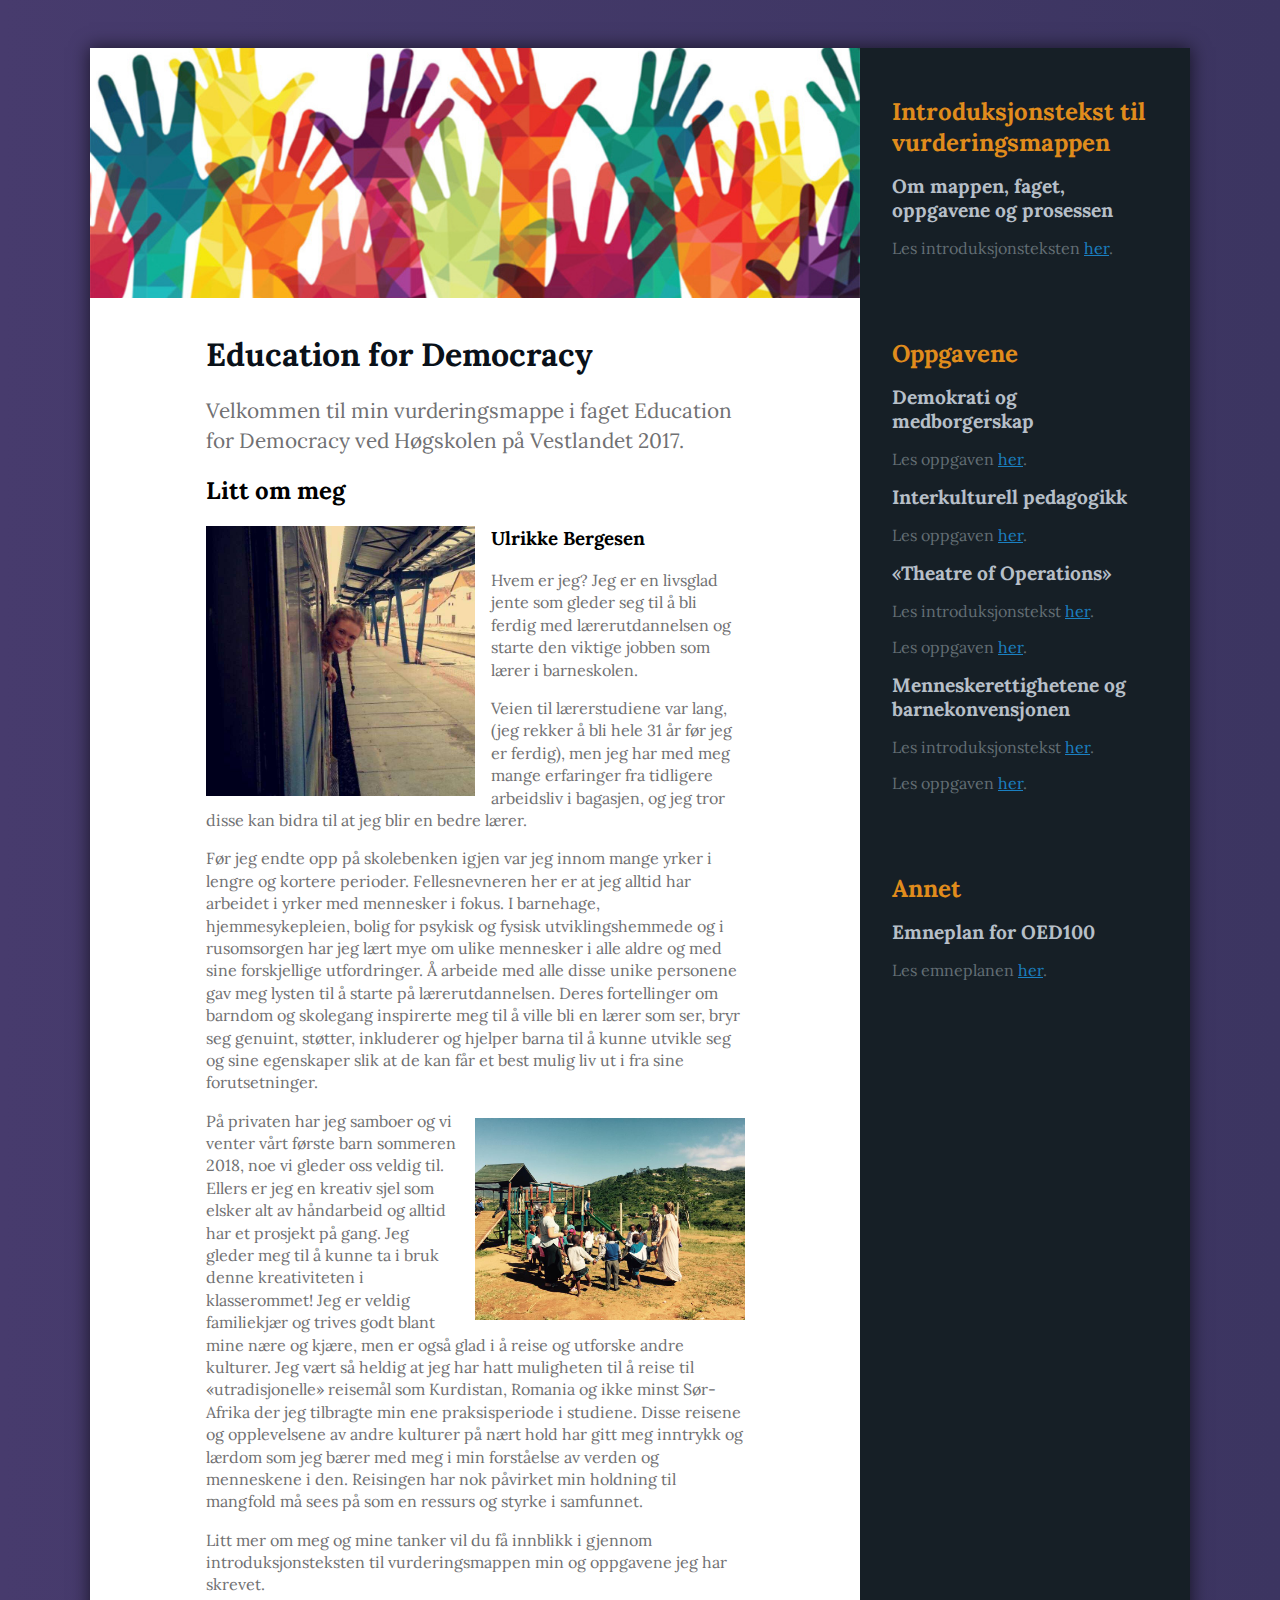
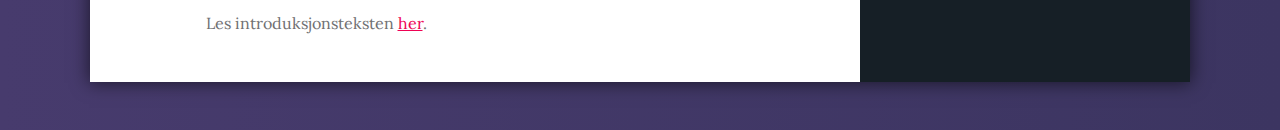
==== OED100/index.html @ d4bea59a "add OED100 exam" ====
<!DOCTYPE html>
<html>

<head>
    <title>OED100—Education for democracy</title>
    <link href="style.css" type="text/css" rel="stylesheet">
    <link href="https://fonts.googleapis.com/css?family=Lora" rel="stylesheet">

    <meta charset="utf-8">
</head>

<body class="backdrop-gradient">
    <div class="wrap">

        <div class="sidebar">
            <div class="sidebar-content">
                <div class="linkgroup">
                    <h1>Introduksjonstekst til vurderingsmappen</h1>

                    <h2>Om mappen, faget, oppgavene og prosessen</h2>

                    <p>Les introduksjonsteksten
                        <a href="intro.html">her</a>.
                    </p>
                </div>
                <div class="linkgroup">
                    <h1>Oppgavene</h1>

                    <h2>Demokrati og medborgerskap</h2>

                    <p>Les oppgaven
                        <a href="vurderingsmappe/pdf/2.pdf">her</a>.
                    </p>

                    <h2>Interkulturell pedagogikk</h2>

                    <p>Les oppgaven
                        <a href="vurderingsmappe/pdf/3.pdf">her</a>.
                    </p>

                    <h2>«Theatre of Operations»</h2>

                    <p>Les introduksjonstekst
                        <a href="intro-too.html">her</a>.
                    </p>

                    <p>Les oppgaven
                        <a href="https://ubergesen.github.io">her</a>.
                    </p>

                    <h2>Menneskerettighetene og barnekonvensjonen</h2>
                    <p>
                        Les introduksjonstekst
                        <a href="intro-mob.html">her</a>.
                    </p>
                    <p>Les oppgaven
                        <a href="vurderingsmappe/pdf/5.pdf">her</a>.
                    </p>
                </div>
                <div class="linkgroup">
                    <h1>Annet</h1>
                    <h2>Emneplan for OED100</h2>

                    <p>Les emneplanen
                        <a href="https://www.hvl.no/en/studies-at-hvl/study-programmes/course/oed100">her</a>.
                    </p>
                </div>
            </div>
        </div>

        <div class="content">

            <div class="hender">
                <img src="vurderingsmappe/bakgrunner/hender.jpg">
            </div>

            <div class="content-content">

                <h1>Education for Democracy</h1>

                <p class="intro">Velkommen til min vurderingsmappe i faget Education for Democracy ved Høgskolen på Vestlandet 2017.</p>

                <h2>Litt om meg</h2>

                <img src="bilder/profil.jpg" id="ulriksen" class="image-left">

                <h3>Ulrikke Bergesen</h3>

                <p>Hvem er jeg? Jeg er en livsglad jente som gleder seg til å bli ferdig med lærerutdannelsen og starte den
                    viktige jobben som lærer i barneskolen.</p>

                <p>Veien til lærerstudiene var lang, (jeg rekker å bli hele 31 år før jeg er ferdig), men jeg har med meg mange
                    erfaringer fra tidligere arbeidsliv i bagasjen, og jeg tror disse kan bidra til at jeg blir en bedre
                    lærer.
                </p>

                <p>Før jeg endte opp på skolebenken igjen var jeg innom mange yrker i lengre og kortere perioder. Fellesnevneren
                    her er at jeg alltid har arbeidet i yrker med mennesker i fokus. I barnehage, hjemmesykepleien, bolig
                    for psykisk og fysisk utviklingshemmede og i rusomsorgen har jeg lært mye om ulike mennesker i alle aldre
                    og med sine forskjellige utfordringer. Å arbeide med alle disse unike personene gav meg lysten til å
                    starte på lærerutdannelsen. Deres fortellinger om barndom og skolegang inspirerte meg til å ville bli
                    en lærer som ser, bryr seg genuint, støtter, inkluderer og hjelper barna til å kunne utvikle seg og sine
                    egenskaper slik at de kan får et best mulig liv ut i fra sine forutsetninger.</p>

                <img src="bilder/sanglek.jpg" class="image-right">

                <p>På privaten har jeg samboer og vi venter vårt første barn sommeren 2018, noe vi gleder oss veldig til. Ellers
                    er jeg en kreativ sjel som elsker alt av håndarbeid og alltid har et prosjekt på gang. Jeg gleder meg
                    til å kunne ta i bruk denne kreativiteten i klasserommet! Jeg er veldig familiekjær og trives godt blant
                    mine nære og kjære, men er også glad i å reise og utforske andre kulturer. Jeg vært så heldig at jeg
                    har hatt muligheten til å reise til «utradisjonelle» reisemål som Kurdistan, Romania og ikke minst Sør-Afrika
                    der jeg tilbragte min ene praksisperiode i studiene. Disse reisene og opplevelsene av andre kulturer
                    på nært hold har gitt meg inntrykk og lærdom som jeg bærer med meg i min forståelse av verden og menneskene
                    i den. Reisingen har nok påvirket min holdning til mangfold må sees på som en ressurs og styrke i samfunnet.</p>

                <p>Litt mer om meg og mine tanker vil du få innblikk i gjennom introduksjonsteksten til vurderingsmappen min
                    og oppgavene jeg har skrevet.</p>

                <p>
                    Les introduksjonsteksten
                    <a href="intro.html">her</a>.
                </p>
                <div class="clear"></div>
            </div>
        </div>

    </div>
</body>

</html>
---- OED100/style.css ----
body {
    font-family: "Lora", sans-serif;
}

.backdrop-gradient {
    background: #473b6d;
    background: -moz-linear-gradient(left, #473b6d 0%, #3c3561 100%);
    background: -webkit-linear-gradient(left, #473b6d 0%,#3c3561 100%);
    background: linear-gradient(to right, #473b6d 0%,#3c3561 100%);
}

.wrap {
    margin: 3em auto;
    -webkit-box-shadow: 0px 0px 17px 1px rgba(0,0,0,0.59);
    -moz-box-shadow: 0px 0px 17px 1px rgba(0,0,0,0.59);
    box-shadow: 0px 0px 17px 1px rgba(0,0,0,0.59);
    max-width: 1100px;
    position: relative;
}

.sidebar {
    background-color: #161f26;
    width: 30%;
    box-sizing: border-box;
    padding-left: 1em;
    padding-right: 1em;
    padding-top: 1em;
    position: absolute;
    top: 0;
    right: 0;
    bottom: 0;
}

.sidebar h1 {
    color: #e08c1c;
    font-size: 1.5em;
}

.sidebar h2 {
    color: #b6bfc8;
    font-size: 1.2em;
}

.sidebar p {
    color: #636e74;
}

.sidebar a {
    color: #1b80c1;
}

.sidebar-content {
}

.highlight {
    background-color: rgba(255,255,255,0.05);
    padding: 1em;
}

.linkgroup {
    padding: 1em;
}

.highlight, .linkgroup {
    margin-bottom: 1em;
}

.linkgroup:hover {
    background-color: rgba(255,255,255,0.05);
}


.content {
    background-color:white;
    width: 70%;
}

.content-content {
    padding: 2em 15%;
}

.content h1 {
    color: #0a1119;
}

.content h1:first-child {
    margin-top: 0;
}

.content p, .content li {
    color: #707072;
    line-height: 1.4;
}

.content p.intro {
    font-size: 1.3em;
}

.content a {
    color: #ee0253;
}

.hender img {
    width: 100%;
    height: 250px;
    object-fit: cover;
}

.clear {
    clear: both;
}

#ulriksen {
    margin-top: 0;
}

.image-left {
    float: left;
    width: 50%;
    margin-right: 1em;
    margin-top: 0.5em;
}

.image-right {
    float: right;
    width: 50%;
    margin-left: 1em;
    margin-top: 0.5em;
}

dd,dt {
    font-style: italic;
}
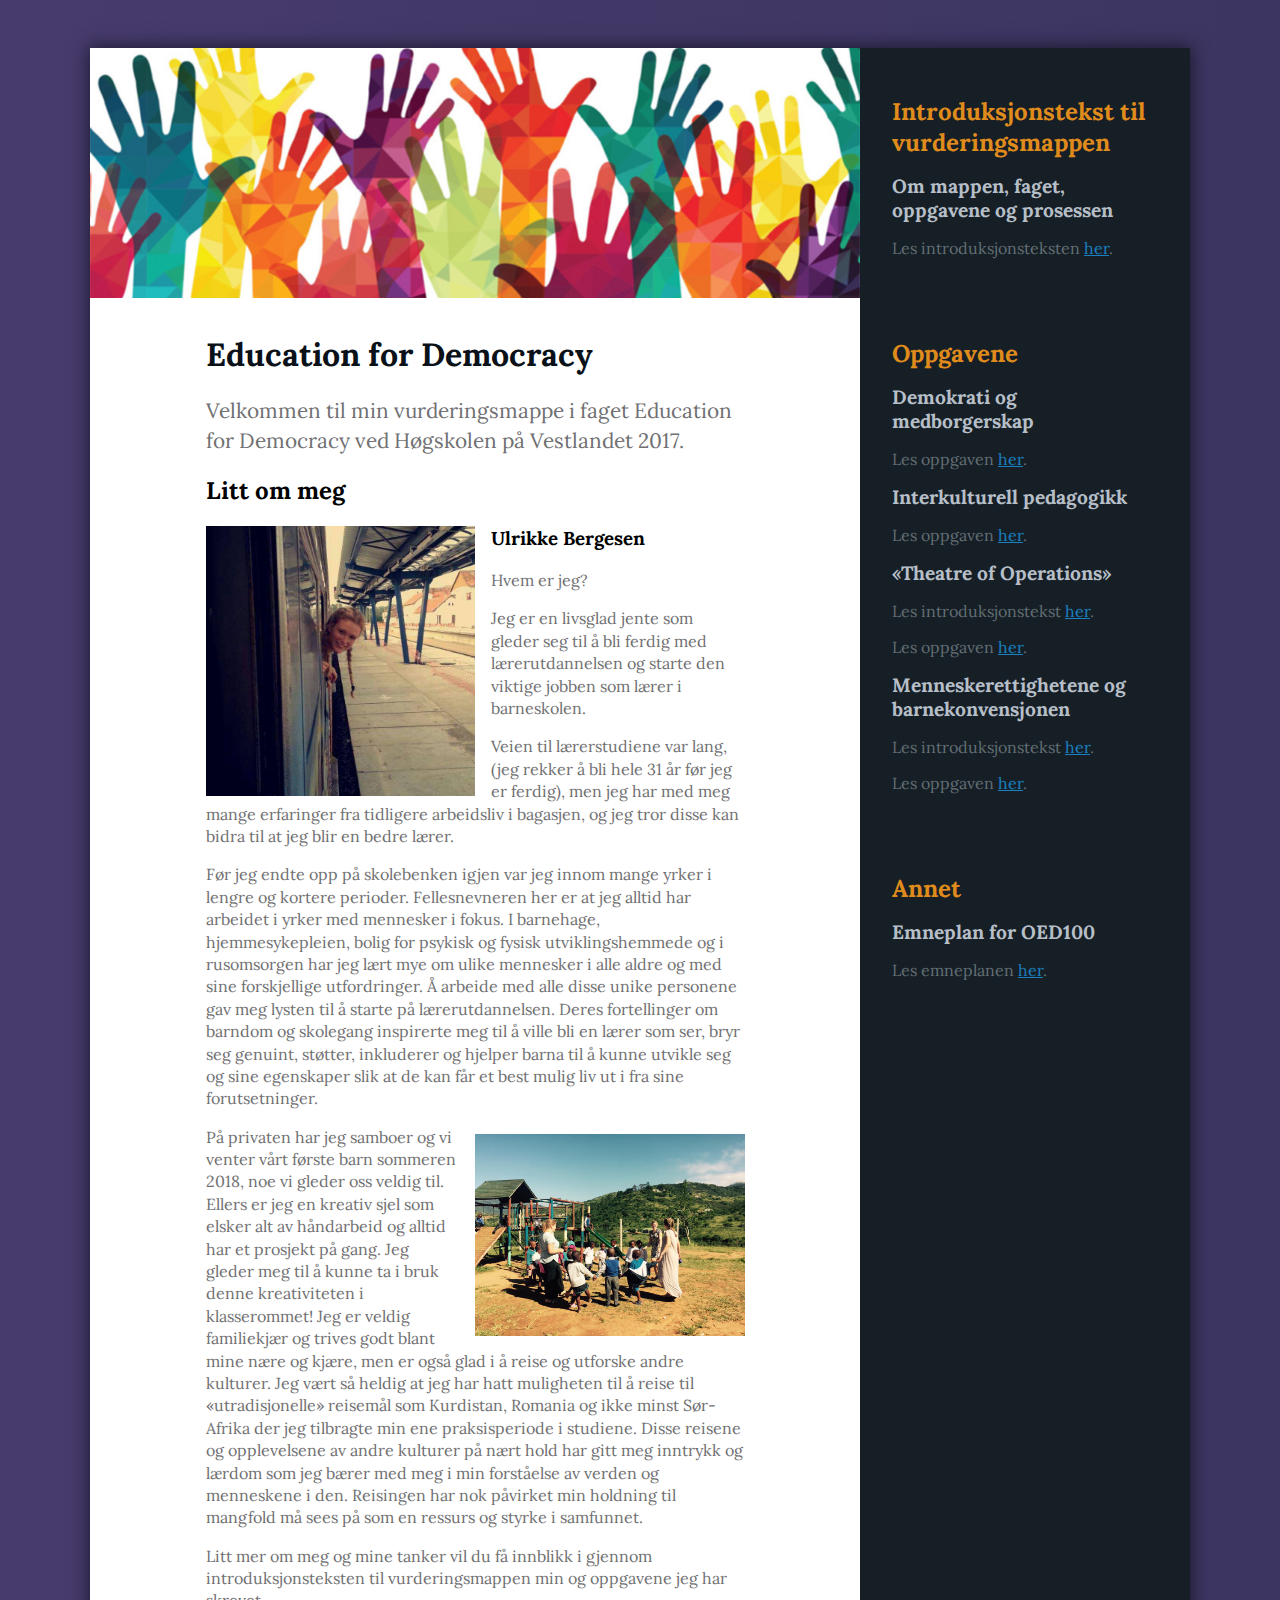
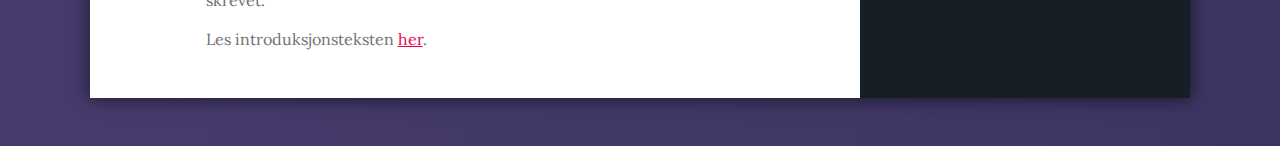
==== commit 9e24951b: "Noen feilrettinger" ====
--- a/OED100/index.html
+++ b/OED100/index.html
@@ -29,13 +29,13 @@
                     <h2>Demokrati og medborgerskap</h2>
 
                     <p>Les oppgaven
-                        <a href="vurderingsmappe/pdf/2.pdf">her</a>.
+                        <a href="vurderingsmappe/pdf/2.pdf" target="_blank">her</a>.
                     </p>
 
                     <h2>Interkulturell pedagogikk</h2>
 
                     <p>Les oppgaven
-                        <a href="vurderingsmappe/pdf/3.pdf">her</a>.
+                        <a href="vurderingsmappe/pdf/3.pdf" target="_blank">her</a>.
                     </p>
 
                     <h2>«Theatre of Operations»</h2>
@@ -54,7 +54,7 @@
                         <a href="intro-mob.html">her</a>.
                     </p>
                     <p>Les oppgaven
-                        <a href="vurderingsmappe/pdf/5.pdf">her</a>.
+                        <a href="vurderingsmappe/pdf/5.pdf" target="_blank">her</a>.
                     </p>
                 </div>
                 <div class="linkgroup">
@@ -86,8 +86,10 @@
 
                 <h3>Ulrikke Bergesen</h3>
 
-                <p>Hvem er jeg? Jeg er en livsglad jente som gleder seg til å bli ferdig med lærerutdannelsen og starte den
-                    viktige jobben som lærer i barneskolen.</p>
+                <p>Hvem er jeg?</p>
+
+                <p>Jeg er en livsglad jente som gleder seg til å bli ferdig med lærerutdannelsen og starte den viktige jobben
+                    som lærer i barneskolen.</p>
 
                 <p>Veien til lærerstudiene var lang, (jeg rekker å bli hele 31 år før jeg er ferdig), men jeg har med meg mange
                     erfaringer fra tidligere arbeidsliv i bagasjen, og jeg tror disse kan bidra til at jeg blir en bedre
